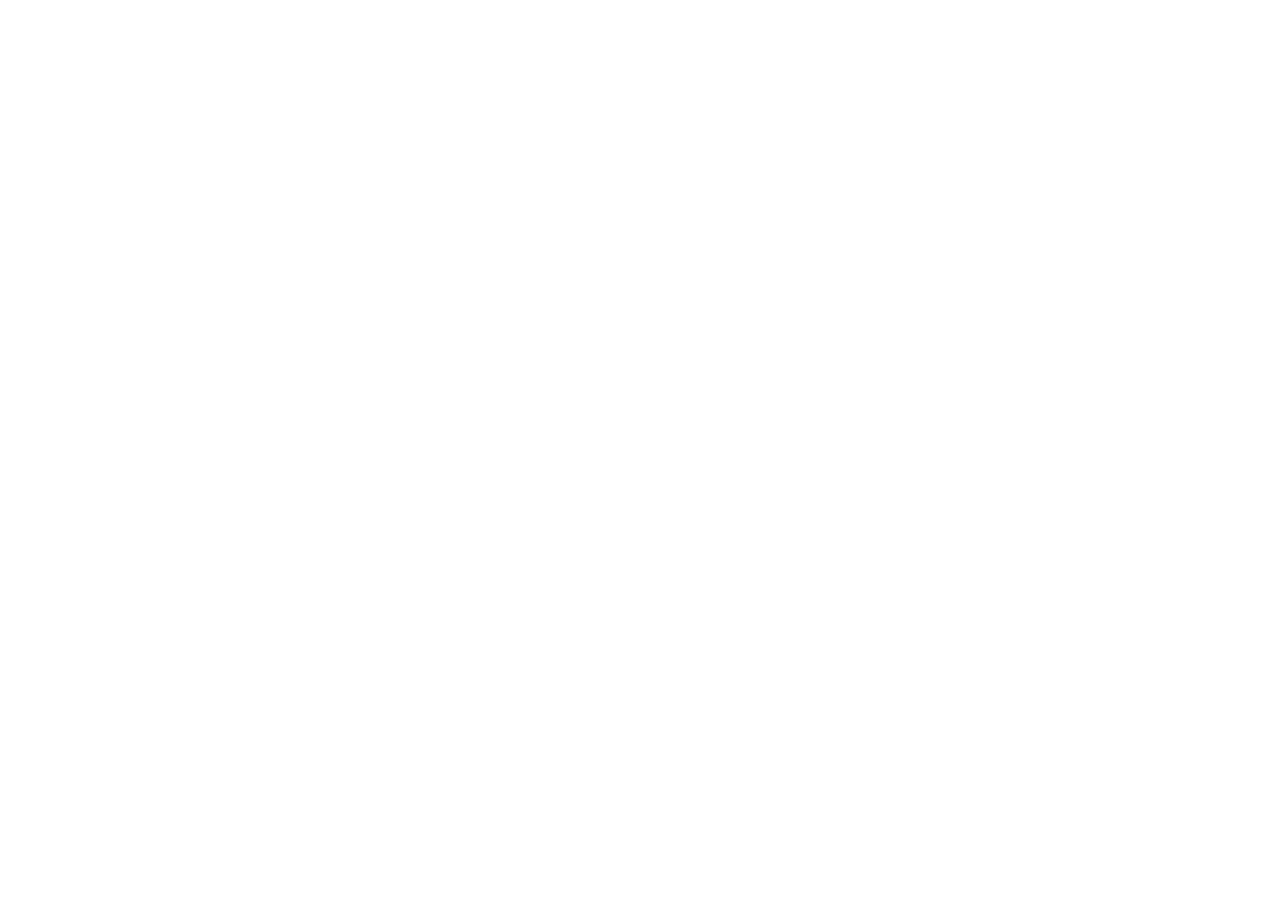
==== index.html @ 00e0bd81 "first commit" ====
<!DOCTYPE html>
<html lang="en">
<head>
    <meta charset="UTF-8">
    <meta http-equiv="X-UA-Compatible" content="IE=edge">
    <meta name="viewport" content="width=device-width, initial-scale=1.0">
    <title>Extractor de billetes</title>
</head>
<body>



<script src="./scripts/simulador.js"></script>
</body>
</html>
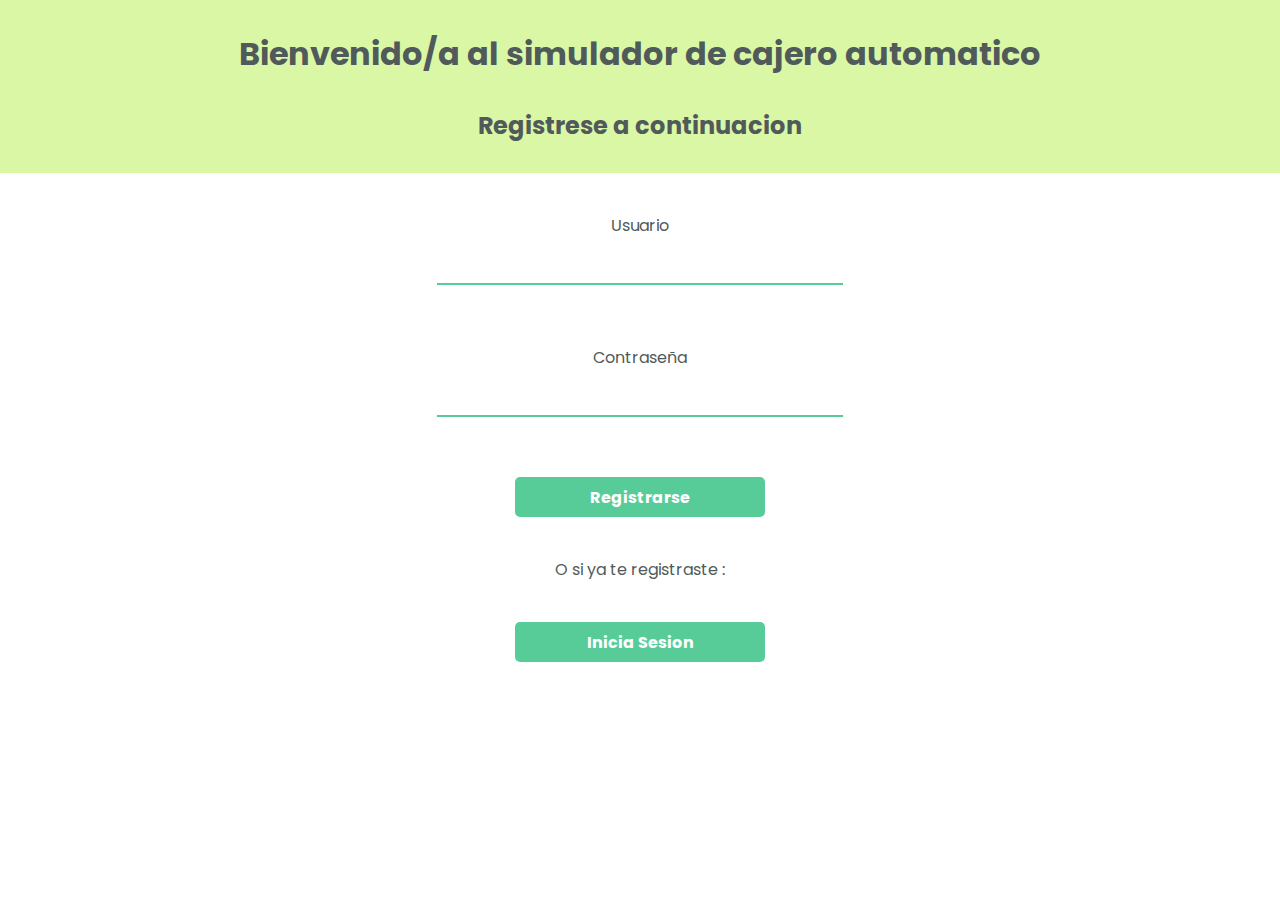
==== commit 1957e1f8: "Pre-Entrega 3" ====
--- a/index.html
+++ b/index.html
@@ -4,12 +4,29 @@
     <meta charset="UTF-8">
     <meta http-equiv="X-UA-Compatible" content="IE=edge">
     <meta name="viewport" content="width=device-width, initial-scale=1.0">
+    <link rel="stylesheet" href="./css/style.css">
+    <script src="https://code.jquery.com/jquery-3.6.3.min.js" integrity="sha256-pvPw+upLPUjgMXY0G+8O0xUf+/Im1MZjXxxgOcBQBXU=" crossorigin="anonymous"></script>
     <title>Extractor de billetes</title>
 </head>
+
 <body>
-
-
-
+    <div class="Registrar">
+        <h1>Bienvenido/a al simulador de cajero automatico</h1>
+        <h2 class="registro-title">Registrese a continuacion</h2>
+        <ul class="registro">
+            <li>
+                <label for="usuario-reg">Usuario</label>
+                <input type="text" id="usuario-reg">
+            </li>
+            <li>
+                <label for="password-reg">Contraseña</label>
+                <input type="password" id="password-reg">
+            </li>
+            <button class="btn-reg">Registrarse</button>
+            <p class="text-opcion-inicio">O si ya te registraste :</p>
+            <a href="./Pages/inicio.html"><button class="btn-signIn">Inicia Sesion</button></a>
+        </ul>
+    </div>
 <script src="./scripts/simulador.js"></script>
 </body>
 </html>--- a/css/style.css
+++ b/css/style.css
@@ -0,0 +1,164 @@
+@import url('https://fonts.googleapis.com/css2?family=Poppins:wght@300&display=swap');
+* {
+    margin: 0;
+    padding: 0;
+    list-style: none;
+    text-decoration: none;
+    font-family: 'Poppins', sans-serif;
+    color: rgb(81, 90, 90); }
+/*
+$primary: #11998e;
+$secondary: #38ef7d;
+$white: #fff;
+$gray: #9b9b9b;
+*/
+
+
+h1 {
+    display: flex;
+    align-items: center;
+    justify-content: center;
+    background-color: rgb(218, 247, 166 );
+    padding-bottom: 30px;
+    padding-top: 30px;
+}
+
+h2 {
+    width: 100%;
+    display: flex;
+    align-items: center;
+    justify-content: center;
+    background-color: rgb(218, 247, 166 );
+    padding-bottom: 30px;
+}
+
+h3 {
+    display: flex;
+    align-items: center;
+    justify-content: center;
+    background-color: rgb(218, 247, 166 );
+    padding-bottom: 30px;
+}
+
+.botones {
+    display: flex;
+    align-items: center;
+    justify-content: space-evenly;
+    width: 100%;
+}
+
+.box-dep, .box-ext {
+    display: flex;
+    flex-direction: column-reverse;
+    align-items: center;
+    background-color: rgb(46, 134, 193);
+    width: 50%;
+    padding: 40px 0;
+}
+
+input {
+    font-family: inherit;
+    border: 0;
+    border-bottom: 2px solid #57cc99;
+    outline: 0;
+    font-size: 1.3rem;
+    color: #fff;
+    padding: 7px 0;
+    background: transparent;
+    margin-bottom: 20px;
+}
+
+input::-webkit-inner-spin-button, input::-webkit-outer-spin-button {
+    -webkit-appearance: none;
+    margin: 0;
+}
+
+button {
+    color: #fff;
+    background-color: #57cc99;
+    width: 150px;
+    height: 40px;
+    border-radius: 5px;
+    border: 2px solid #57cc99;
+    font-weight: bold;
+    transition: all 0.3s ease;
+    font-size: 16px;
+}
+
+button:hover {
+    background-color: #fff;
+    color: #57cc99;
+}
+
+.registro {
+    display: flex;
+    flex-direction: column;
+    align-items: center;
+}
+
+#usuario-reg, #password-reg {
+    color: black;
+}
+
+.registro li {
+    width: 300px;
+    margin-top: 40px;
+    display: flex;
+    flex-direction: column;
+    align-items: center;
+}
+
+.btn-reg {
+    margin-top: 40px;
+    width: 250px;
+}
+
+.btn-signIn{
+    width: 250px;
+}
+
+.text-opcion-inicio {
+    margin: 40px 0;
+}
+
+.iniciar {
+    display: flex;
+    flex-direction: column;
+    align-items: center;
+}
+
+.iniciar h1 {
+    width: 100%;
+}
+
+#usuario-login, #password-login {
+    color: black;
+}
+
+.inicio-sesion li {
+    width: 300px;
+    margin-top: 40px;
+    display: flex;
+    flex-direction: column;
+    align-items: center;
+}
+
+.btn-login {
+    margin-top: 40px;
+    width: 250px;
+}
+
+.btn-signIn{
+    width: 250px;
+}
+
+.text-opcion-inicio {
+    margin: 40px 0;
+}
+
+.datos-inc {
+margin-top: 40px;
+font-size: 14px;
+color: red;
+display: flex;
+}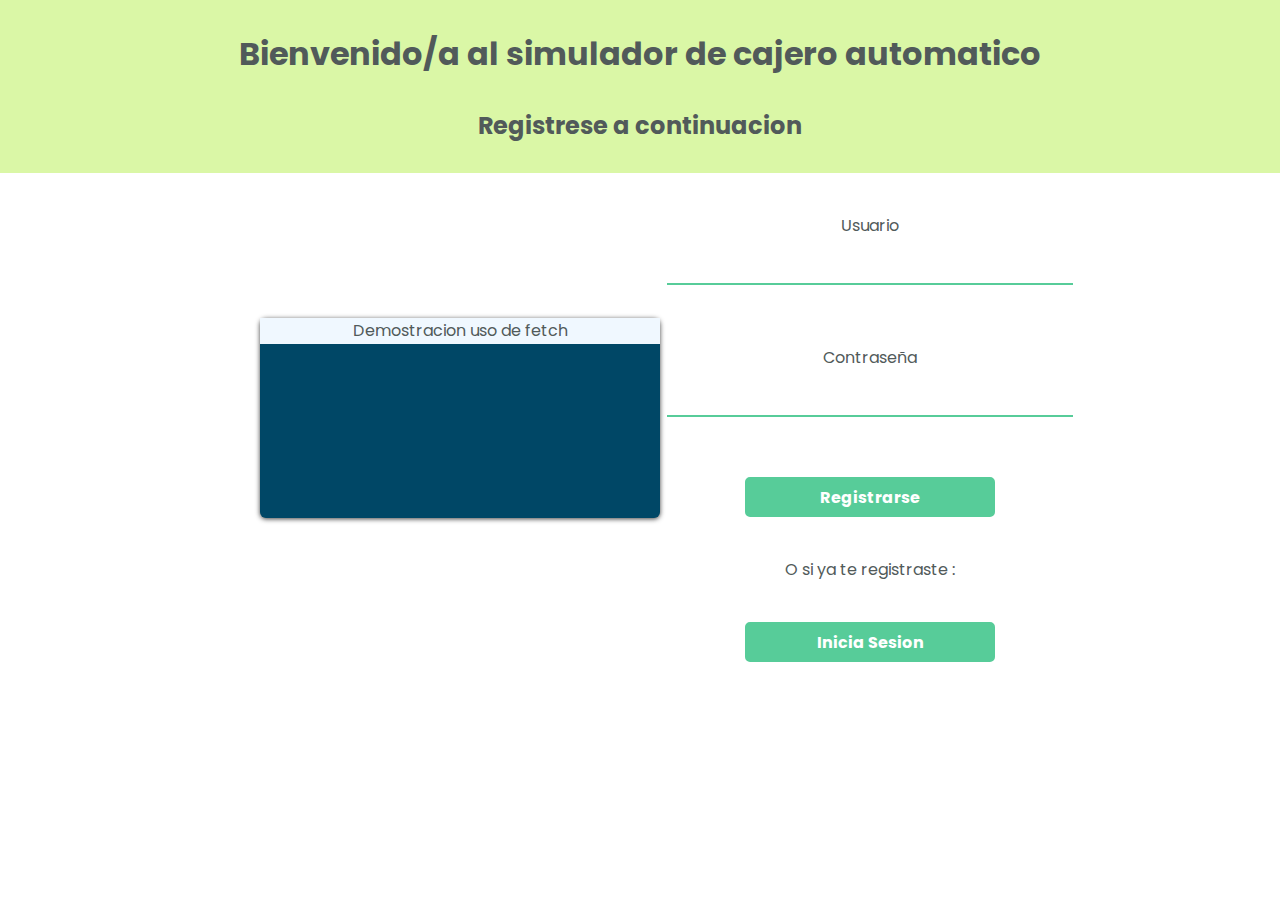
==== commit 2dc535b9: "Se ingreso demostracion de fetch" ====
--- a/index.html
+++ b/index.html
@@ -11,22 +11,35 @@
 
 <body>
     <div class="Registrar">
-        <h1>Bienvenido/a al simulador de cajero automatico</h1>
+    <h1>Bienvenido/a al simulador de cajero automatico</h1>
         <h2 class="registro-title">Registrese a continuacion</h2>
-        <ul class="registro">
-            <li>
-                <label for="usuario-reg">Usuario</label>
-                <input type="text" id="usuario-reg">
-            </li>
-            <li>
-                <label for="password-reg">Contraseña</label>
-                <input type="password" id="password-reg">
-            </li>
-            <button class="btn-reg">Registrarse</button>
-            <p class="text-opcion-inicio">O si ya te registraste :</p>
-            <a href="./Pages/inicio.html"><button class="btn-signIn">Inicia Sesion</button></a>
-        </ul>
+        <div class="container">
+            <ul class="registro">
+                <li>
+                    <label for="usuario-reg">Usuario</label>
+                    <input type="text" id="usuario-reg">
+                </li>
+                <li>
+                    <label for="password-reg">Contraseña</label>
+                    <input type="password" id="password-reg">
+                </li>
+                <button class="btn-reg">Registrarse</button>
+                <p class="text-opcion-inicio">O si ya te registraste :</p>
+                <a href="./Pages/inicio.html"><button class="btn-signIn">Inicia Sesion</button></a>
+            </ul>
+            <div class="clima">
+                <span class="titleClima"> Demostracion uso de fetch </span>
+                <div class="box-clima">
+                    <div class="temperatura"></div>
+                    <div class="estado">
+                        <img id="iconoAnimado" src="">
+                    </div>
+                </div>
+            </div>
+        </div>
     </div>
+    
 <script src="./scripts/simulador.js"></script>
+<script src="./scripts/clima.js"></script>
 </body>
 </html>--- a/css/style.css
+++ b/css/style.css
@@ -161,4 +161,62 @@
 font-size: 14px;
 color: red;
 display: flex;
+}
+
+.container {
+    display: flex;
+    justify-content: center;
+    flex-direction: row-reverse;
+    align-items: center;
+}
+
+.clima {
+    margin-right: 60px;
+    border-radius: 6px;
+    width: 400px;
+    height: 200px;
+    background-color: #004766;
+    display: flex;
+    flex-direction: column;
+    justify-content: flex-start;
+    box-shadow: 0px 1px 5px 0px rgba(0,0,0,0.75);
+}
+
+.titleClima {
+background-color: aliceblue;
+height: 15%;
+width: 100%;
+text-align: center;
+}
+
+.box-clima {
+    height: 100%;
+    display: flex;
+    flex-direction: column;
+    justify-content: space-evenly;
+}
+
+.temperatura {
+    margin-top: 15px;
+    display: flex;
+    justify-content: space-around;
+}
+
+.temp-text {
+    font-size: 14px;
+    color: white;
+}
+
+.estado {
+    display: flex;
+    align-items: center;
+}
+
+.infoEstado {
+    font-size: 20px;
+    color: white;
+}
+
+#iconoAnimado {
+    width: 40%;
 }